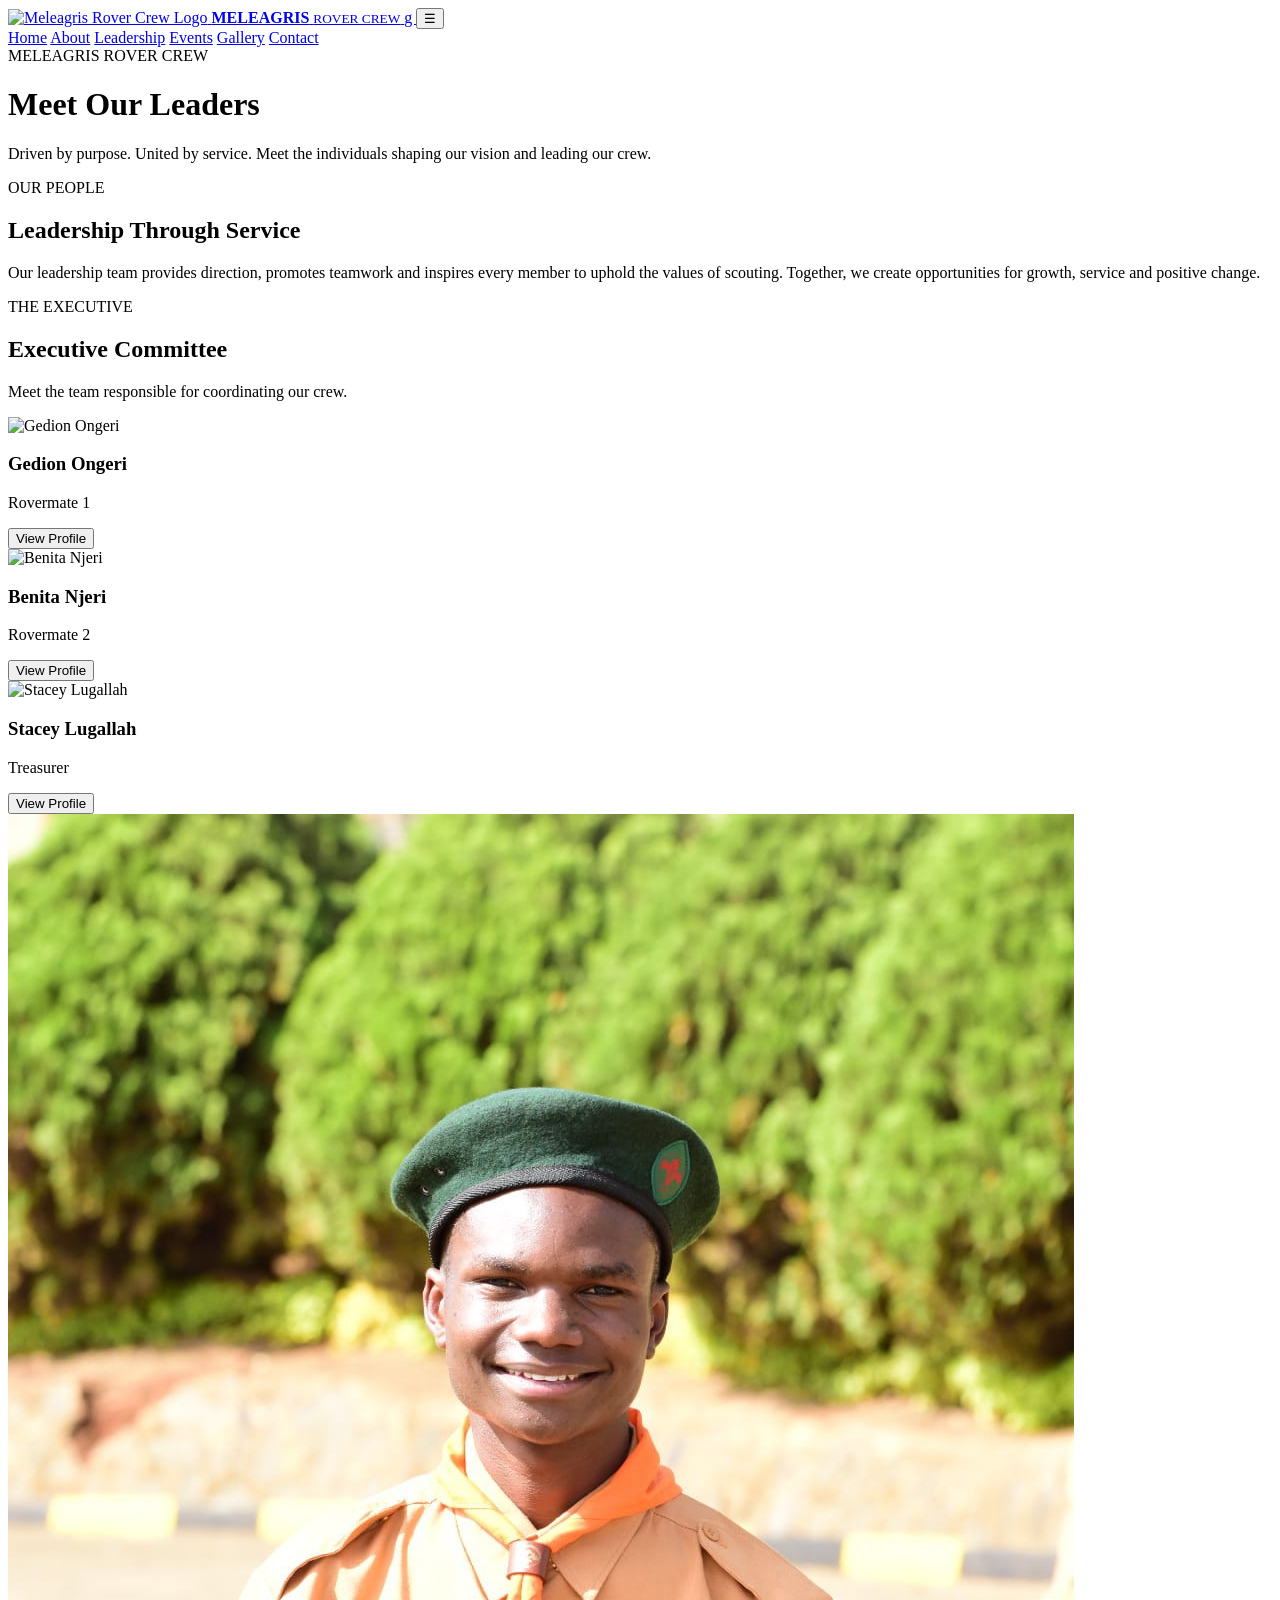
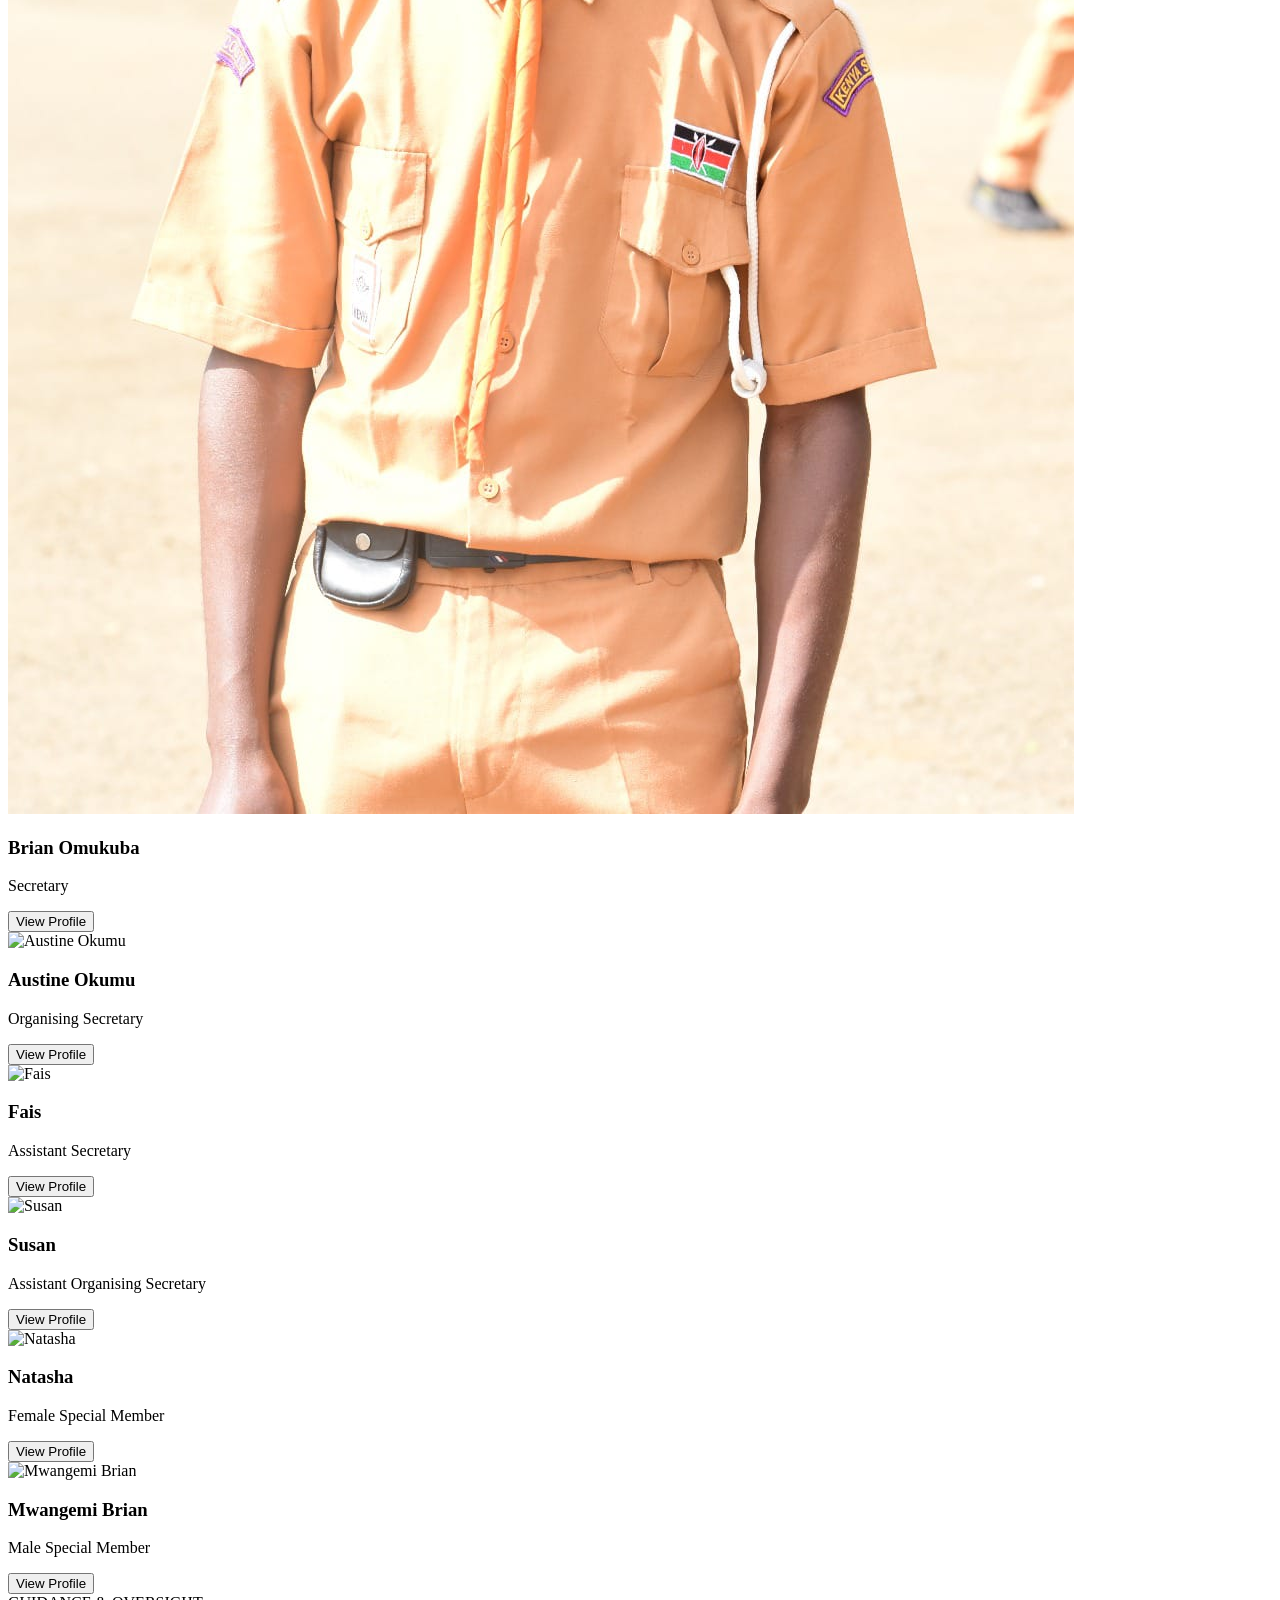
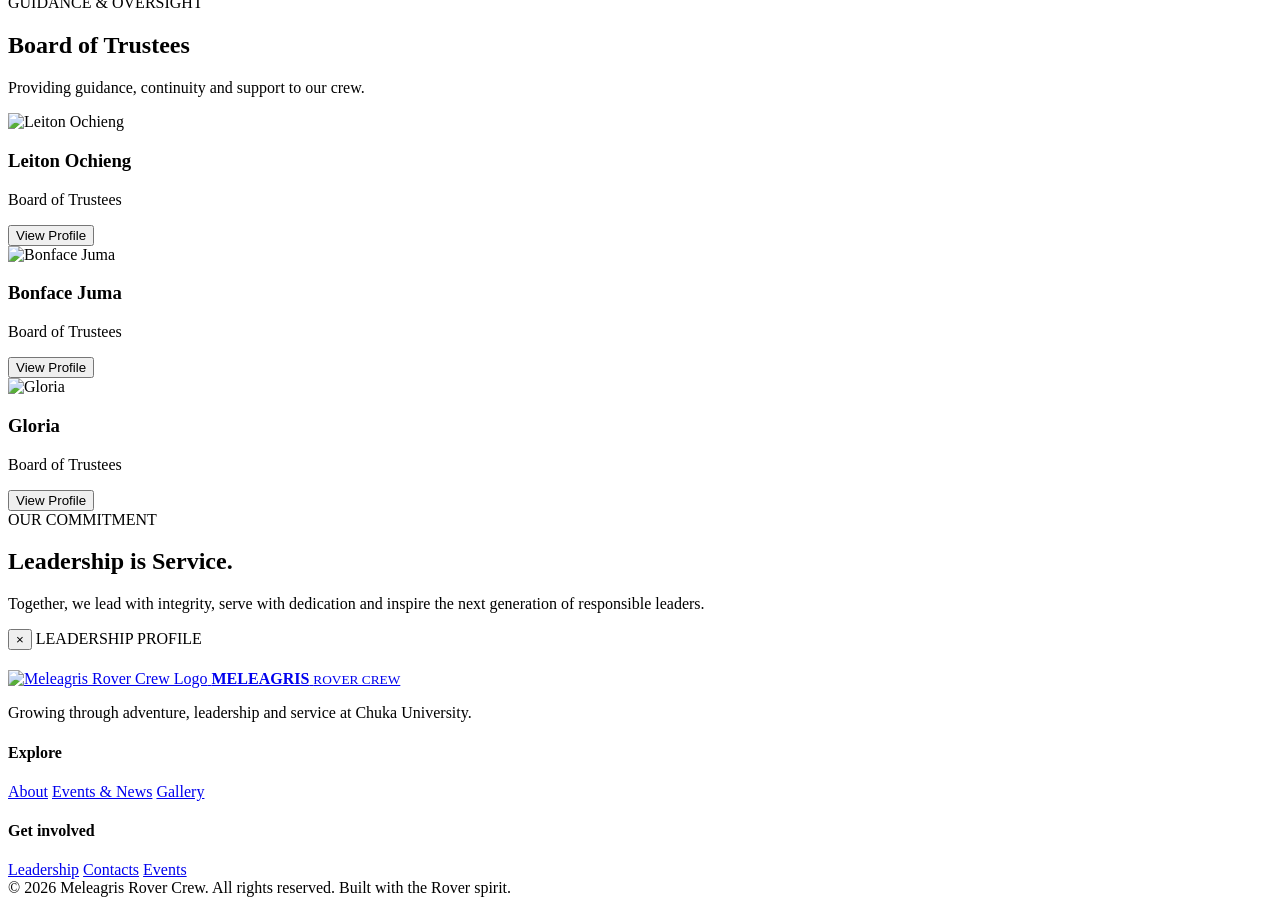
==== HTML/leadership.html @ c10e205e "Implementing leadership page" ====
<!DOCTYPE html>
<html lang="en">
<head>
    <meta charset="UTF-8">
    <meta name="viewport" content="width=device-width, initial-scale=1.0">
    <meta name="description" content="Meet the leadership team of Meleagris Rover Crew at Chuka University.">
    <meta name="theme-color" content="#111C13">

    <title>Leadership | Meleagris Rover Crew</title>

    <link rel="preconnect" href="https://fonts.googleapis.com">
    <link rel="preconnect" href="https://fonts.gstatic.com" crossorigin>
    <link href="https://fonts.googleapis.com/css2?family=DM+Sans:wght@400;500;600;700&family=Playfair+Display:wght@500;600&display=swap" rel="stylesheet">

    <link rel="stylesheet" href="../styles/leadership.css">
    <script src="../js/leadership.js" defer></script>
</head>
<header class="site-header">
        <div class="container nav-wrap">
            <a class="brand" href="index.html">
                <img src="https://res.cloudinary.com/t6ziwlkp/image/upload/v1795739776/WhatsApp_Image_2026-11-27_at_01.05.03-removebg-preview_1_yx16q4.png" alt="Meleagris Rover Crew Logo" class="brand-logo">
                <span>
                    <b>MELEAGRIS</b>
                    <small>ROVER CREW</small>
                </span>g
            </a>

            <button class="menu-toggle" id="menuToggle" aria-label="Open navigation" aria-expanded="false">☰</button>
            <nav class="main-nav" id="mainNav">
                <a href="index.html" data-nav-en="Home">Home</a>
                <a href="about.html" data-nav-en="About">About</a>
                <a href="leadership.html" data-nav-en="Leadership">Leadership</a>
                <a href="events.html" data-nav-en="Events">Events</a>
                <a href="gallery.html" data-nav-en="Gallery">Gallery</a>
                <a href="contact.html" data-nav-en="Contact">Contact</a>
            </nav>
        </div>
    </header>

<body>

    <!-- HERO SECTION -->
    <header class="hero">
        <div class="hero-content">
            <span class="eyebrow">MELEAGRIS ROVER CREW</span>
            <h1>Meet Our Leaders</h1>
            <p>
                Driven by purpose. United by service.
                Meet the individuals shaping our vision and leading our crew.
            </p>
        </div>
    </header>

    <main>

        <!-- INTRODUCTION -->
        <section class="intro" aria-labelledby="intro-title">
            <span class="section-label">OUR PEOPLE</span>
            <h2 id="intro-title">Leadership Through Service</h2>
            <p>
                Our leadership team provides direction, promotes teamwork
                and inspires every member to uphold the values of scouting.
                Together, we create opportunities for growth, service
                and positive change.
            </p>
        </section>

        <!-- EXECUTIVE COMMITTEE -->
        <section class="team-section" aria-labelledby="executive-title">
            <div class="section-heading">
                <div>
                    <span class="section-label">THE EXECUTIVE</span>
                    <h2 id="executive-title">Executive Committee</h2>
                </div>
                <p>Meet the team responsible for coordinating our crew.</p>
            </div>

            <div class="team-grid">

                <article class="leader-card">
                    <img class="photo-placeholder" src="../images/gedion.jpeg" alt="Gedion Ongeri" loading="lazy">
                    <div class="leader-details">
                        <h3>Gedion Ongeri</h3>
                        <p>Rovermate 1</p>
                        <button type="button" onclick="showProfile('gedion')">View Profile</button>
                    </div>
                </article>

                <article class="leader-card">
                    <img class="photo-placeholder" src="../images/benita.jpeg" alt="Benita Njeri" loading="lazy">
                    <div class="leader-details">
                        <h3>Benita Njeri</h3>
                        <p>Rovermate 2</p>
                        <button type="button" onclick="showProfile('benita')">View Profile</button>
                    </div>
                </article>

                <article class="leader-card">
                    <img class="photo-placeholder" src="../images/stacey.jpeg" alt="Stacey Lugallah" loading="lazy">
                    <div class="leader-details">
                        <h3>Stacey Lugallah</h3>
                        <p>Treasurer</p>
                        <button type="button" onclick="showProfile('stacey')">View Profile</button>
                    </div>
                </article>

                <article class="leader-card">
                    <img class="photo-placeholder" src="../images/brian.jpeg" alt="Brian Omukuba" loading="lazy">
                    <div class="leader-details">
                        <h3>Brian Omukuba</h3>
                        <p>Secretary</p>
                        <button type="button" onclick="showProfile('brian')">View Profile</button>
                    </div>
                </article>

                <article class="leader-card">
                    <img class="photo-placeholder" src="../images/austine.jpeg" alt="Austine Okumu" loading="lazy">
                    <div class="leader-details">
                        <h3>Austine Okumu</h3>
                        <p>Organising Secretary</p>
                        <button type="button" onclick="showProfile('austine')">View Profile</button>
                    </div>
                </article>

                <article class="leader-card">
                    <img class="photo-placeholder" src="../images/fais.jpeg" alt="Fais" loading="lazy">
                    <div class="leader-details">
                        <h3>Fais</h3>
                        <p>Assistant Secretary</p>
                        <button type="button" onclick="showProfile('fais')">View Profile</button>
                    </div>
                </article>

                <article class="leader-card">
                    <img class="photo-placeholder" src="../images/susan.jpeg" alt="Susan" loading="lazy">
                    <div class="leader-details">
                        <h3>Susan</h3>
                        <p>Assistant Organising Secretary</p>
                        <button type="button" onclick="showProfile('susan')">View Profile</button>
                    </div>
                </article>

                <article class="leader-card">
                    <img class="photo-placeholder" src="../images/natasha.jpeg" alt="Natasha" loading="lazy">
                    <div class="leader-details">
                        <h3>Natasha</h3>
                        <p>Female Special Member</p>
                        <button type="button" onclick="showProfile('natasha')">View Profile</button>
                    </div>
                </article>

                <article class="leader-card">
                    <img class="photo-placeholder" src="../images/mwangemi.jpeg" alt="Mwangemi Brian" loading="lazy">
                    <div class="leader-details">
                        <h3>Mwangemi Brian</h3>
                        <p>Male Special Member</p>
                        <button type="button" onclick="showProfile('mwangemi')">View Profile</button>
                    </div>
                </article>

            </div>
        </section>

        <!-- BOARD OF TRUSTEES -->
        <section class="trustees-section" aria-labelledby="trustees-title">
            <div class="section-heading">
                <div>
                    <span class="section-label">GUIDANCE &amp; OVERSIGHT</span>
                    <h2 id="trustees-title">Board of Trustees</h2>
                </div>
                <p>Providing guidance, continuity and support to our crew.</p>
            </div>

            <div class="team-grid">

                <article class="leader-card">
                    <img class="photo-placeholder" src="../images/chieng.jpeg" alt="Leiton Ochieng" loading="lazy">
                    <div class="leader-details">
                        <h3>Leiton Ochieng</h3>
                        <p>Board of Trustees</p>
                        <button type="button" onclick="showProfile('leiton')">View Profile</button>
                    </div>
                </article>

                <article class="leader-card">
                    <img class="photo-placeholder" src="../images/bonface.jpeg" alt="Bonface Juma" loading="lazy">
                    <div class="leader-details">
                        <h3>Bonface Juma</h3>
                        <p>Board of Trustees</p>
                        <button type="button" onclick="showProfile('bonface')">View Profile</button>
                    </div>
                </article>

                <article class="leader-card">
                    <img class="photo-placeholder" src="../images/gloria.jpeg" alt="Gloria" loading="lazy">
                    <div class="leader-details">
                        <h3>Gloria</h3>
                        <p>Board of Trustees</p>
                        <button type="button" onclick="showProfile('gloria')">View Profile</button>
                    </div>
                </article>

            </div>
        </section>

        <!-- CLOSING STATEMENT -->
        <section class="closing">
            <span class="section-label">OUR COMMITMENT</span>
            <h2>Leadership is Service.</h2>
            <p>
                Together, we lead with integrity, serve with dedication
                and inspire the next generation of responsible leaders.
            </p>
        </section>

    </main>

    <!-- PROFILE POPUP -->
    <div class="modal" id="profileModal" aria-hidden="true">
        <div class="modal-content" role="dialog" aria-modal="true" aria-labelledby="profileName" aria-describedby="profileDescription">

            <button class="close-btn" type="button" onclick="closeProfile()" aria-label="Close profile">&times;</button>

            <span class="section-label">LEADERSHIP PROFILE</span>
            <h2 id="profileName"></h2>
            <p class="profile-role" id="profileRole"></p>
            <p id="profileDescription"></p>

        </div>
    </div>

    <!-- FOOTER -->
    
<!-- FOOTER -->
<footer class="site-footer">
        <div class="container footer-grid">
            <div>
                <a class="brand" href="index.html">
                    <img src="https://res.cloudinary.com/t6ziwlkp/image/upload/v1795739776/WhatsApp_Image_2026-11-27_at_01.05.03-removebg-preview_1_yx16q4.png" alt="Meleagris Rover Crew Logo" class="brand-logo">
                    <span>
                        <b>MELEAGRIS</b>
                        <small>ROVER CREW</small>
                    </span>
                </a>
                <p data-en="Growing through adventure, leadership and service at Chuka University.">Growing through adventure, leadership and service at Chuka University.</p>
            </div>

            <div>
                <h4 data-en="Explore">Explore</h4>
                <a href="about.html">About</a>
                <a href="events.html">Events &amp; News</a>
                <a href="gallery.html">Gallery</a>
            </div>

            <div>
                <h4 data-en="Get involved">Get involved</h4>
                <a href="leadership.html">Leadership</a>
                <a href="contact.html">Contacts</a>
                <a href="events.html">Events</a>
            </div>
        </div>

        <div class="container footer-bottom">
            <span>© <span id="year">2026</span> Meleagris Rover Crew. All rights reserved.</span>
            <span>Built with the Rover spirit.</span>
        </div>
    </footer>
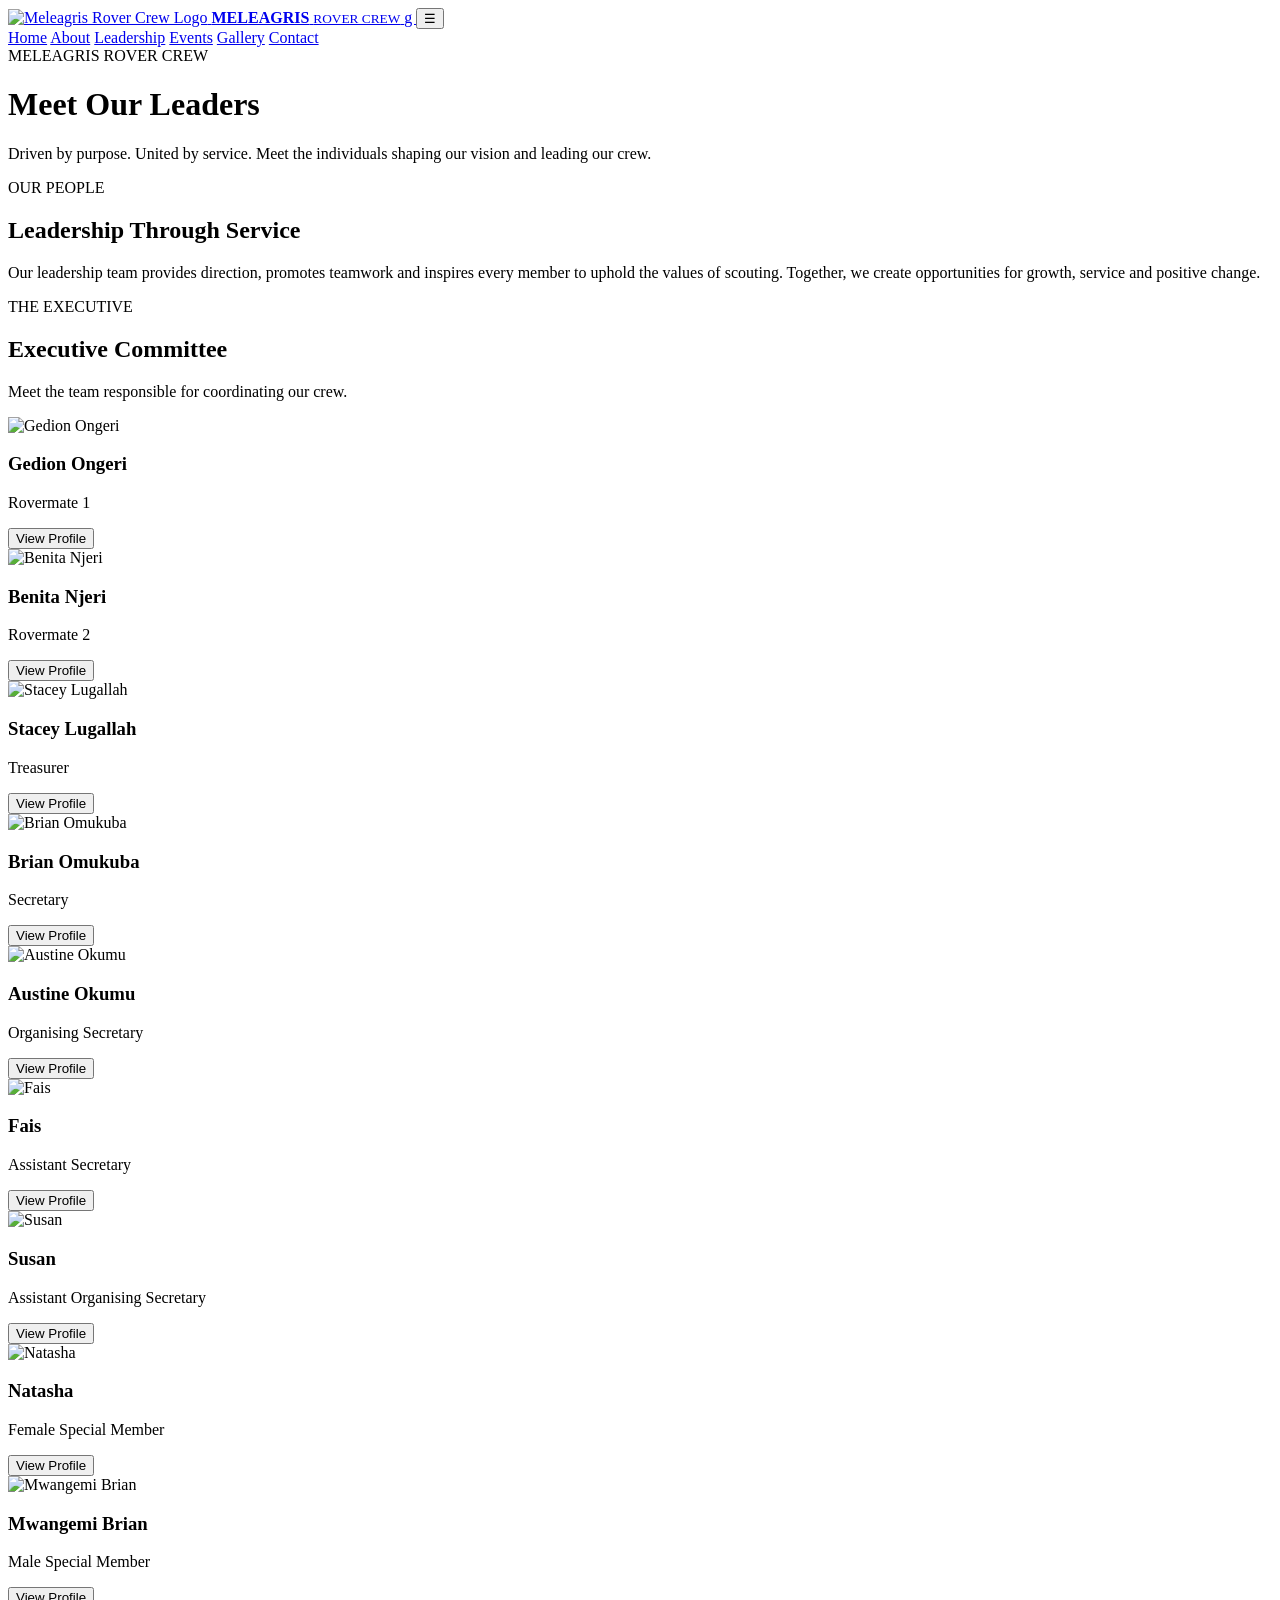
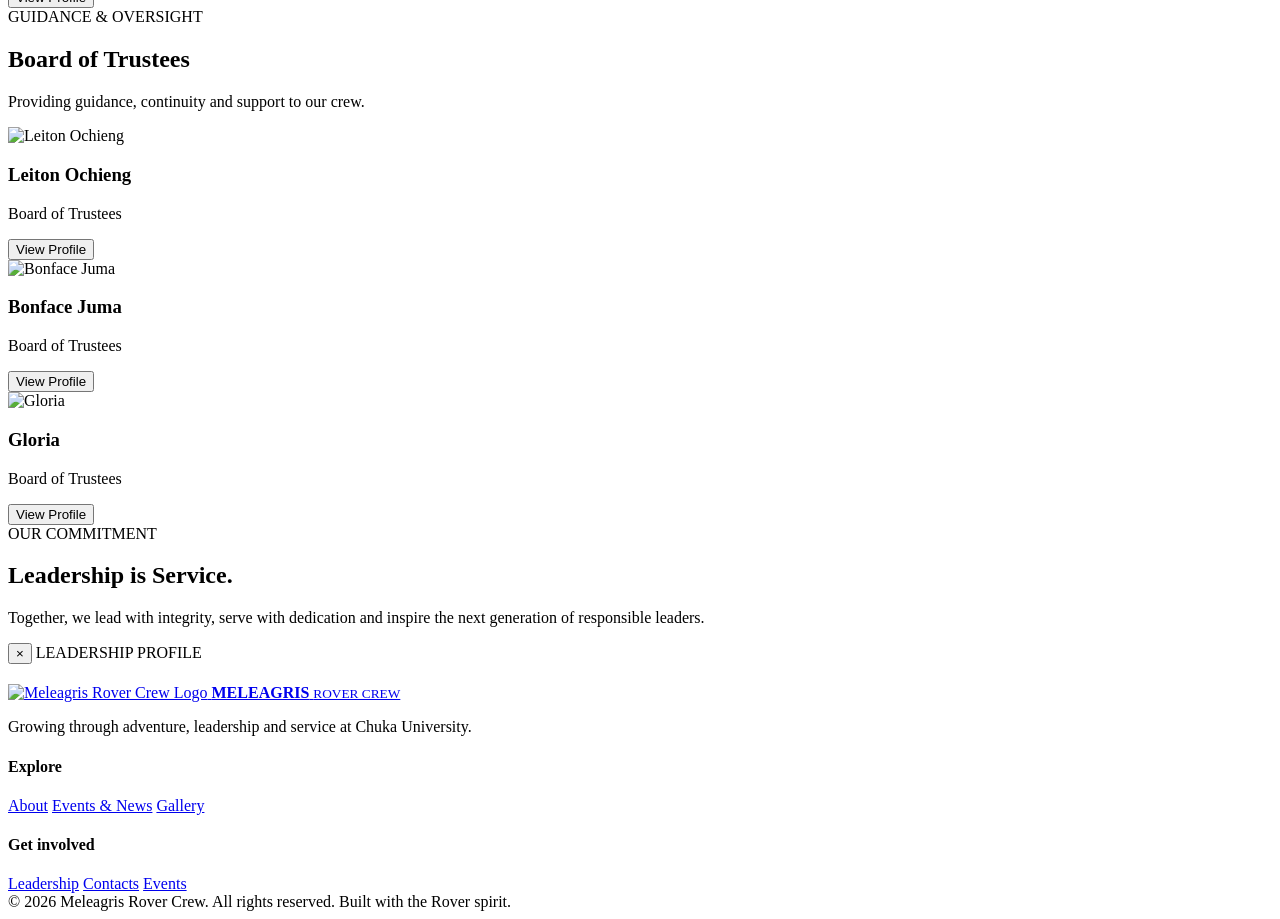
==== commit 4f1a88ac: "update html file" ====
--- a/HTML/leadership.html
+++ b/HTML/leadership.html
@@ -106,7 +106,7 @@
                 </article>
 
                 <article class="leader-card">
-                    <img class="photo-placeholder" src="../images/brian.jpeg" alt="Brian Omukuba" loading="lazy">
+                    <img class="photo-placeholder" src="https://res.cloudinary.com/t6ziwlkp/image/upload/v1795757272/brian_y6ozoz.jpg" alt="Brian Omukuba" loading="lazy">
                     <div class="leader-details">
                         <h3>Brian Omukuba</h3>
                         <p>Secretary</p>
